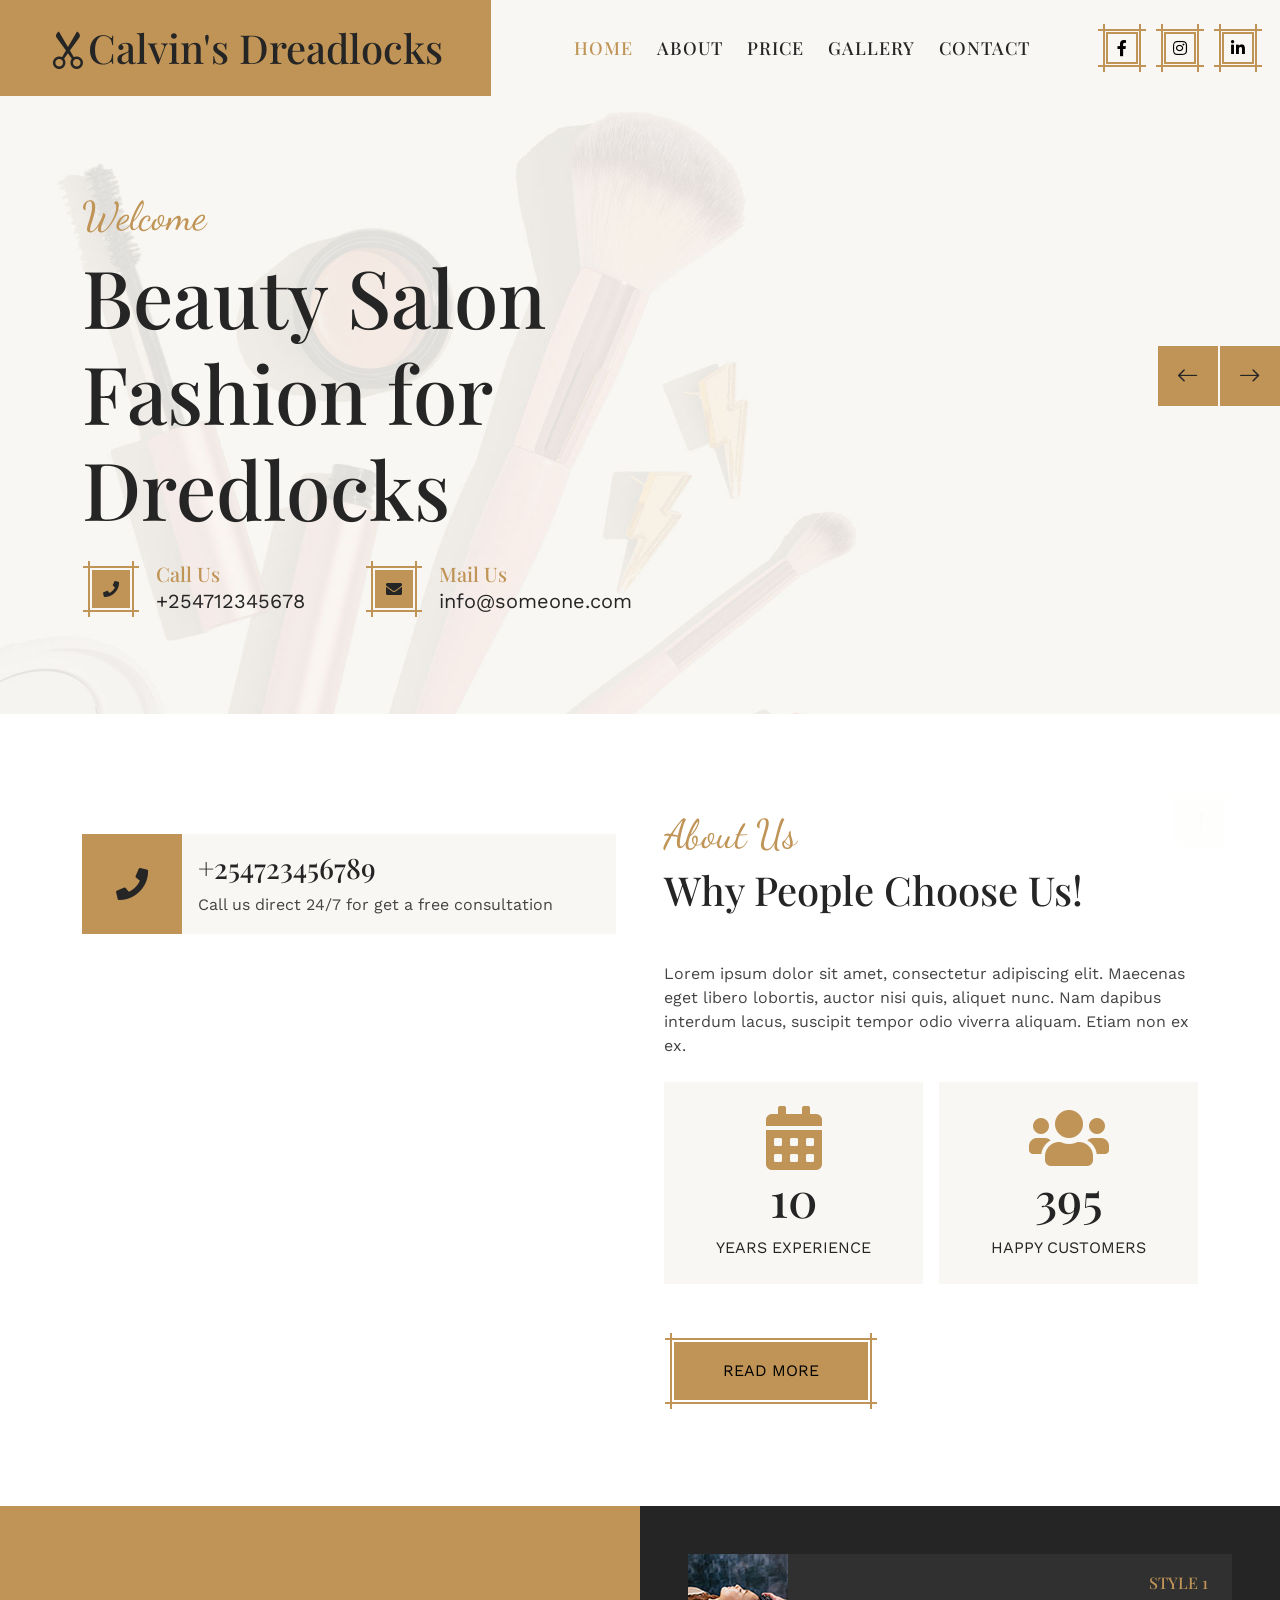
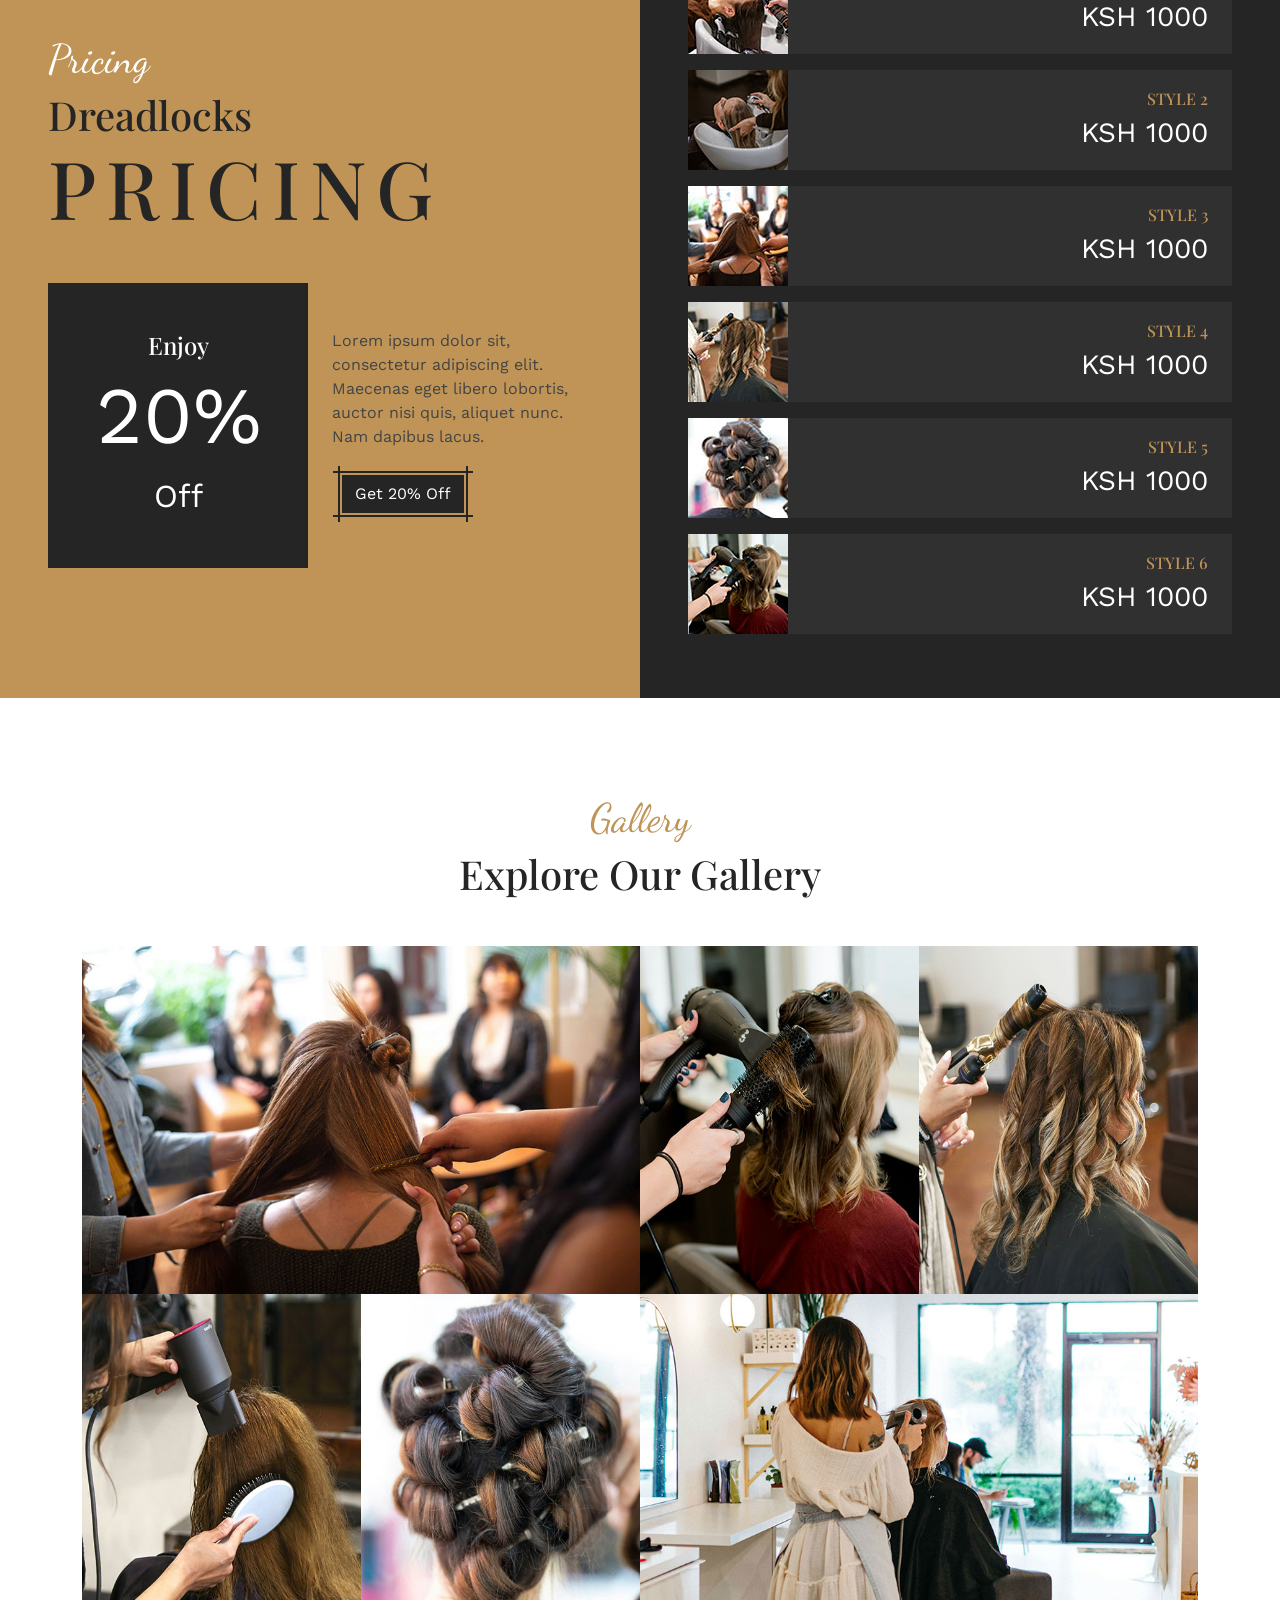
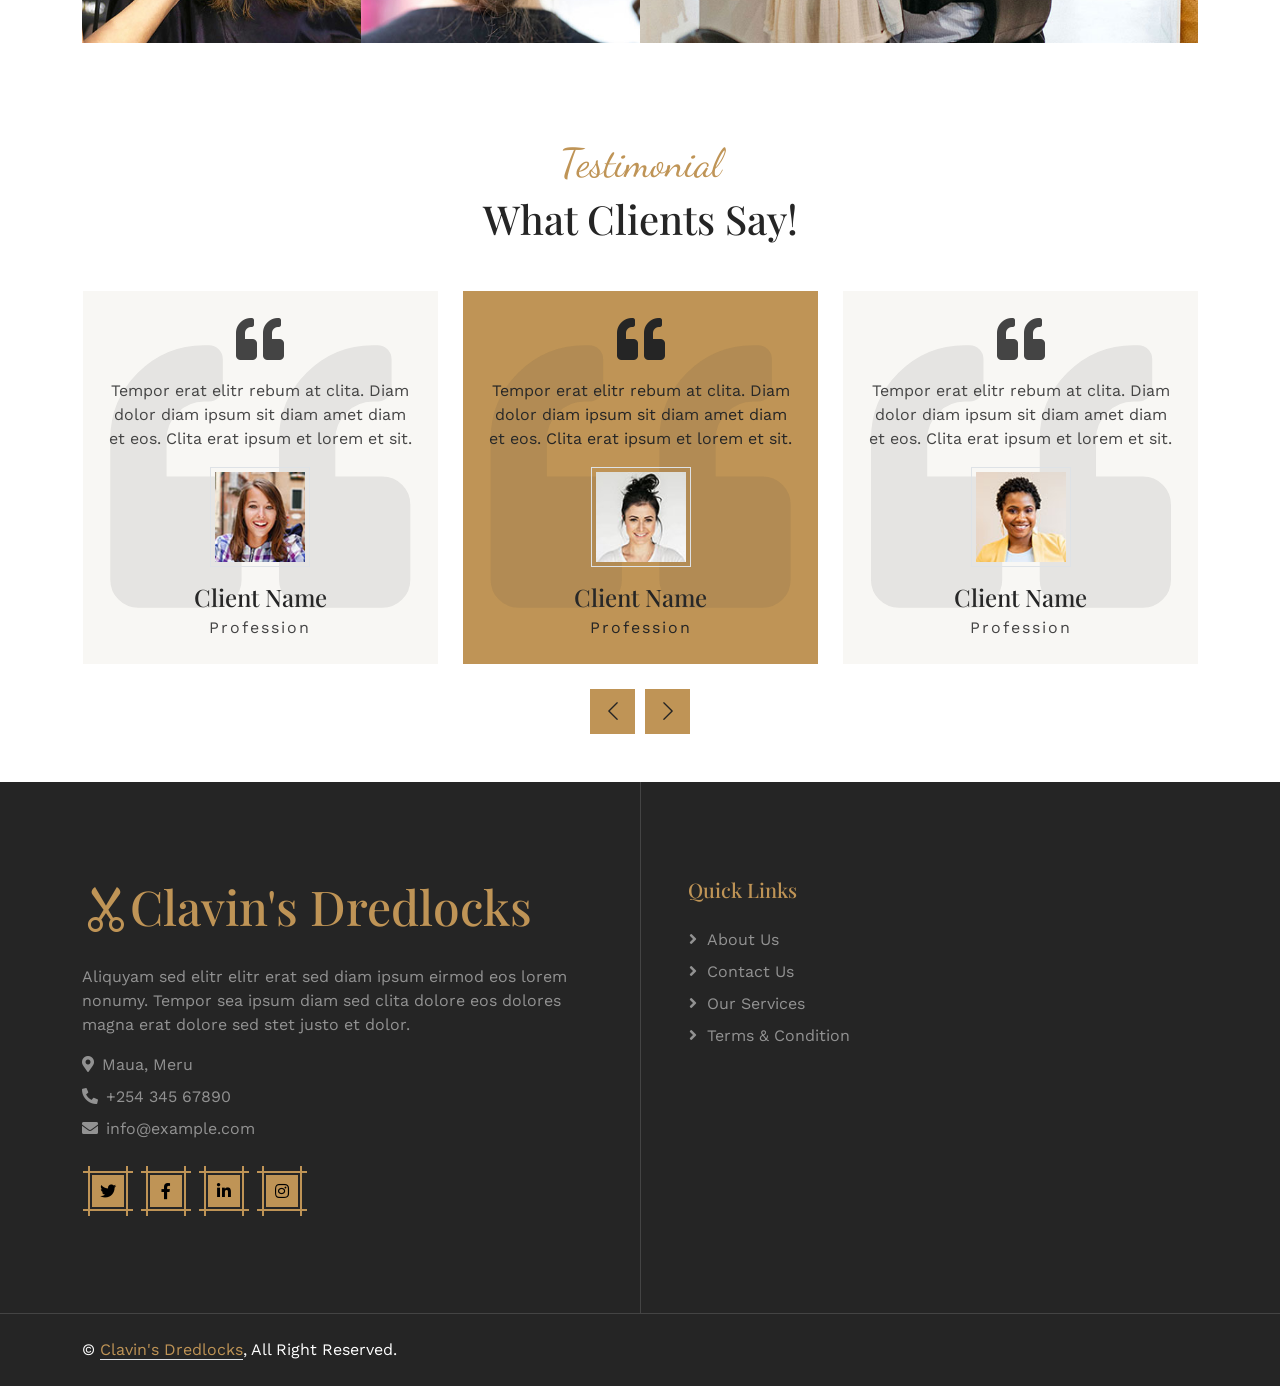
==== index.html @ 3b95a030 "Add files via upload" ====
<!DOCTYPE html>
<html lang="en">

<head>
    <meta charset="utf-8">
    <title>Salone - Beauty Salon Website Template</title>
    <meta content="width=device-width, initial-scale=1.0" name="viewport">
    <meta content="" name="keywords">
    <meta content="" name="description">

    <!-- Favicon -->
    <link href="img/favicon.ico" rel="icon">

    <!-- Google Web Fonts -->
    <link rel="preconnect" href="https://fonts.googleapis.com">
    <link rel="preconnect" href="https://fonts.gstatic.com" crossorigin>
    <link
        href="https://fonts.googleapis.com/css2?family=Dancing+Script&family=Playfair+Display:wght@500&family=Work+Sans&display=swap"
        rel="stylesheet">

    <!-- Icon Font Stylesheet -->
    <link href="https://cdnjs.cloudflare.com/ajax/libs/font-awesome/5.10.0/css/all.min.css" rel="stylesheet">
    <link href="https://cdn.jsdelivr.net/npm/bootstrap-icons@1.4.1/font/bootstrap-icons.css" rel="stylesheet">

    <!-- Libraries Stylesheet -->
    <link href="lib/animate/animate.min.css" rel="stylesheet">
    <link href="lib/lightbox/css/lightbox.min.css" rel="stylesheet">
    <link href="lib/owlcarousel/assets/owl.carousel.min.css" rel="stylesheet">

    <!-- Customized Bootstrap Stylesheet -->
    <link href="css/bootstrap.min.css" rel="stylesheet">

    <!-- Template Stylesheet -->
    <link href="css/style.css" rel="stylesheet">
</head>

<body>
    <!-- Spinner Start -->
    <div id="spinner"
        class="show bg-white position-fixed translate-middle w-100 vh-100 top-50 start-50 d-flex align-items-center justify-content-center">
        <div class="spinner-grow text-primary" style="width: 3rem; height: 3rem;" role="status">
            <span class="sr-only">Loading...</span>
        </div>
    </div>
    <!-- Spinner End -->


    <!-- Navbar Start -->
    <div class="container-fluid bg-light sticky-top p-0">
        <nav class="navbar navbar-expand-lg navbar-light p-0">
            <a href="index.html" class="navbar-brand bg-primary py-4 px-5 me-0">
                <h1 class="mb-0"><i class="bi bi-scissors"></i>Calvin's Dreadlocks</h1>
            </a>
            <button type="button" class="navbar-toggler me-4" data-bs-toggle="collapse"
                data-bs-target="#navbarCollapse">
                <span class="navbar-toggler-icon"></span>
            </button>
            <div class="collapse navbar-collapse p-3" id="navbarCollapse">
                <div class="navbar-nav mx-auto">
                    <a href="index.html" class="nav-item nav-link active">Home</a>
                    <a href="#about" class="nav-item nav-link">About</a>
                    
                    <a href="#price" class="nav-item nav-link">Price</a>
                    <a href="#gallery" class="nav-item nav-link">Gallery</a>
                    <a href="contact.html" class="nav-item nav-link">Contact</a>
                </div>
                <div class="d-flex">
                    <a class="btn btn-primary btn-sm-square me-3" href=""><i class="fab fa-facebook-f"></i></a>
                    <a class="btn btn-primary btn-sm-square me-3" href=""><i class="fab fa-instagram"></i></a>
                    <a class="btn btn-primary btn-sm-square" href=""><i class="fab fa-linkedin-in"></i></a>
                </div>
            </div>
        </nav>
    </div>
    <!-- Navbar End -->


    <!-- Hero Start -->
    <div class="container-fluid p-0 hero-header bg-light mb-5">
        <div class="container p-0">
            <div class="row g-0 align-items-center">
                <div class="col-lg-6 hero-header-text py-5">
                    <div class="py-5 px-3 ps-lg-0">
                        <h1 class="font-dancing-script text-primary animated slideInLeft">Welcome</h1>
                        <h1 class="display-1 mb-4 animated slideInLeft">Beauty Salon Fashion for Dredlocks</h1>
                        <div class="row g-4 animated slideInLeft">
                            <div class="col-md-6">
                                <div class="d-flex align-items-center">
                                    <div class="btn-square btn btn-primary flex-shrink-0">
                                        <i class="fa fa-phone text-dark"></i>
                                    </div>
                                    <div class="px-3">
                                        <h5 class="text-primary mb-0">Call Us</h5>
                                        <p class="fs-5 text-dark mb-0">+254712345678</p>
                                    </div>
                                </div>
                            </div>
                            <div class="col-md-6">
                                <div class="d-flex align-items-center">
                                    <div class="btn-square btn btn-primary flex-shrink-0">
                                        <i class="fa fa-envelope text-dark"></i>
                                    </div>
                                    <div class="px-3">
                                        <h5 class="text-primary mb-0">Mail Us</h5>
                                        <p class="fs-5 text-dark mb-0">info@someone.com</p>
                                    </div>
                                </div>
                            </div>
                        </div>
                    </div>
                </div>
                <div class="col-lg-6">
                    <div class="owl-carousel header-carousel animated fadeIn">
                        <img class="img-fluid" src="https://images.unsplash.com/photo-1735117535747-aec41bf7d0e4?w=600&auto=format&fit=crop&q=60&ixlib=rb-4.1.0&ixid=M3wxMjA3fDB8MHxzZWFyY2h8M3x8ZHJlYWRsb2Nrc3xlbnwwfDJ8MHx8fDA%3D" alt="">
                        <img class="img-fluid" src="https://images.unsplash.com/photo-1706480347136-ec79db9d6e93?w=600&auto=format&fit=crop&q=60&ixlib=rb-4.1.0&ixid=M3wxMjA3fDB8MHxzZWFyY2h8N3x8ZHJlYWRsb2Nrc3xlbnwwfDJ8MHx8fDA%3D" alt="">
                        <img class="img-fluid" src="https://media.gettyimages.com/id/156530720/photo/rastafarian.jpg?s=612x612&w=0&k=20&c=3Y6JE4aSthTU90_X3xQxcWfuoyrC7h9khKSQn1fpgcc=" alt="">
                    </div>
                </div>
            </div>
        </div>
    </div>
    <!-- Hero End -->


    <!-- About Start -->
    <div class="container-fluid py-5" id="about">
        <div class="container">
            <div class="row g-5">
                <div class="col-lg-6 wow fadeIn" data-wow-delay="0.2s">
                    <img class="img-fluid mb-3" src="https://media.istockphoto.com/id/2255053461/photo/barber-adjusting-dreadlocks-on-seated-man-wearing-black-cape.jpg?s=612x612&w=0&k=20&c=Sq7AFjGLjqEEadDWJRajSz8J_FQWRLXHwhFDR58D0R4=" alt="">
                    <div class="d-flex align-items-center bg-light">
                        <div class="btn-square flex-shrink-0 bg-primary" style="width: 100px; height: 100px;">
                            <i class="fa fa-phone fa-2x text-dark"></i>
                        </div>
                        <div class="px-3">
                            <h3>+254723456789</h3>
                            <span>Call us direct 24/7 for get a free consultation</span>
                        </div>
                    </div>
                </div>
                <div class="col-lg-6 wow fadeIn" data-wow-delay="0.5s">
                    <h1 class="font-dancing-script text-primary">About Us</h1>
                    <h1 class="mb-5">Why People Choose Us!</h1>
                    <p class="mb-4">Lorem ipsum dolor sit amet, consectetur adipiscing elit. Maecenas eget libero
                        lobortis, auctor nisi quis, aliquet nunc. Nam dapibus interdum lacus, suscipit tempor odio
                        viverra aliquam. Etiam non ex ex.</p>
                    <div class="row g-3 mb-5">
                        <div class="col-sm-6">
                            <div class="bg-light text-center p-4">
                                <i class="fas fa-calendar-alt fa-4x text-primary"></i>
                                <h1 class="display-5" data-toggle="counter-up">25</h1>
                                <p class="text-dark text-uppercase mb-0">Years experience</p>
                            </div>
                        </div>
                        <div class="col-sm-6">
                            <div class="bg-light text-center p-4">
                                <i class="fas fa-users fa-4x text-primary"></i>
                                <h1 class="display-5" data-toggle="counter-up">999</h1>
                                <p class="text-dark text-uppercase mb-0">Happy Customers</p>
                            </div>
                        </div>
                    </div>
                    <a class="btn btn-primary text-uppercase px-5 py-3" href="">Read More</a>
                </div>
            </div>
        </div>
    </div>
    <!-- About End -->
    <!-- Pricing Start -->
    <div class="container-fluid price px-0 py-5" id="price">
        <div class="row g-0">
            <div class="col-md-6">
                <div class="d-flex align-items-center h-100 bg-primary p-5">
                    <div class="wow fadeIn" data-wow-delay="0.3s">
                        <h1 class="font-dancing-script text-white">Pricing</h1>
                        <h1 class="mb-0">Dreadlocks</h1>
                        <h1 class="display-1 text-uppercase mb-5" style="letter-spacing: 10px;">Pricing</h1>
                        <div class="row g-4 align-items-center">
                            <div class="col-lg-6">
                                <div class="text-center bg-dark p-5">
                                    <h4 class="text-white">Enjoy</h4>
                                    <h1 class="display-1 font-work-sans text-white">20%</h1>
                                    <p class="fs-2 text-white mb-0">Off</p>
                                </div>
                            </div>
                            <div class="col-lg-6">
                                <p>Lorem ipsum dolor sit, consectetur adipiscing elit. Maecenas eget libero lobortis,
                                    auctor nisi quis, aliquet nunc. Nam dapibus lacus.</p>
                                <a class="btn btn-dark" href="">Get 20% Off</a>
                            </div>
                        </div>
                    </div>
                </div>
            </div>
            <div class="col-md-6">
                <div class="h-100 bg-dark p-5">
                    <div class="price-item mb-3 wow fadeIn" data-wow-delay="0.1s">
                        <img class="img-fluid flex-shrink-0" src="img/price-1.jpg" alt="">
                        <div class="text-end px-4">
                            <h6 class="text-uppercase text-primary">Style 1</h6>
                            <h3 class="text-white font-work-sans mb-0">KSH 1000</h3>
                        </div>
                    </div>
                    <div class="price-item mb-3 wow fadeIn" data-wow-delay="0.2s">
                        <img class="img-fluid flex-shrink-0" src="img/price-2.jpg" alt="">
                        <div class="text-end px-4">
                            <h6 class="text-uppercase text-primary">Style 2</h6>
                            <h3 class="text-white font-work-sans mb-0">KSH 1000</h3>
                        </div>
                    </div>
                    <div class="price-item mb-3 wow fadeIn" data-wow-delay="0.3s">
                        <img class="img-fluid flex-shrink-0" src="img/price-3.jpg" alt="">
                        <div class="text-end px-4">
                            <h6 class="text-uppercase text-primary">Style 3</h6>
                            <h3 class="text-white font-work-sans mb-0">KSH 1000</h3>
                        </div>
                    </div>
                    <div class="price-item mb-3 wow fadeIn" data-wow-delay="0.4s">
                        <img class="img-fluid flex-shrink-0" src="img/price-4.jpg" alt="">
                        <div class="text-end px-4">
                            <h6 class="text-uppercase text-primary">Style 4</h6>
                            <h3 class="text-white font-work-sans mb-0">KSH 1000</h3>
                        </div>
                    </div>
                    <div class="price-item mb-3 wow fadeIn" data-wow-delay="0.5s">
                        <img class="img-fluid flex-shrink-0" src="img/price-5.jpg" alt="">
                        <div class="text-end px-4">
                            <h6 class="text-uppercase text-primary">Style 5</h6>
                            <h3 class="text-white font-work-sans mb-0">KSH 1000</h3>
                        </div>
                    </div>
                    <div class="price-item mb-3 wow fadeIn" data-wow-delay="0.6s">
                        <img class="img-fluid flex-shrink-0" src="img/price-6.jpg" alt="">
                        <div class="text-end px-4">
                            <h6 class="text-uppercase text-primary">Style 6</h6>
                            <h3 class="text-white font-work-sans mb-0">KSH 1000</h3>
                        </div>
                    </div>
                </div>
            </div>
        </div>
    </div>
    <!-- Pricing End -->


    <!-- Gallery Start -->
    <div class="container-fluid gallery py-5" id="gallery">
        <div class="container">
            <div class="text-center wow fadeIn" data-wow-delay="0.2s">
                <h1 class="font-dancing-script text-primary">Gallery</h1>
                <h1 class="mb-5">Explore Our Gallery</h1>
            </div>
            <div class="row g-0">
                <div class="col-md-6 wow fadeIn" data-wow-delay="0.2s">
                    <div class="gallery-item h-100">
                        <img src="img/gallery-1.jpg" class="img-fluid w-100 h-100" alt="">
                        <div class="gallery-icon">
                            <a href="img/gallery-1.jpg" class="btn btn-primary btn-lg-square"
                                data-lightbox="Gallery-1"><i class="fa fa-eye"></i></a>
                        </div>
                    </div>
                </div>
                <div class="col-md-3 wow fadeIn" data-wow-delay="0.4s">
                    <div class="gallery-item h-100">
                        <img src="img/gallery-2.jpg" class="img-fluid w-100 h-100" alt="">
                        <div class="gallery-icon">
                            <a href="img/gallery-2.jpg" class="btn btn-primary btn-lg-square"
                                data-lightbox="Gallery-2"><i class="fa fa-eye"></i></a>
                        </div>
                    </div>
                </div>
                <div class="col-md-3 wow fadeIn" data-wow-delay="0.6s">
                    <div class="gallery-item h-100">
                        <img src="img/gallery-3.jpg" class="img-fluid w-100 h-100" alt="">
                        <div class="gallery-icon">
                            <a href="img/gallery-3.jpg" class="btn btn-primary btn-lg-square"
                                data-lightbox="Gallery-3"><i class="fa fa-eye"></i></a>
                        </div>
                    </div>
                </div>
                <div class="col-md-3 wow fadeIn" data-wow-delay="0.2s">
                    <div class="gallery-item h-100">
                        <img src="img/gallery-4.jpg" class="img-fluid w-100 h-100" alt="">
                        <div class="gallery-icon">
                            <a href="img/gallery-4.jpg" class="btn btn-primary btn-lg-square"
                                data-lightbox="Gallery-4"><i class="fa fa-eye"></i></a>
                        </div>
                    </div>
                </div>
                <div class="col-md-3 wow fadeIn" data-wow-delay="0.4s">
                    <div class="gallery-item h-100">
                        <img src="img/gallery-5.jpg" class="img-fluid w-100 h-100" alt="">
                        <div class="gallery-icon">
                            <a href="img/gallery-5.jpg" class="btn btn-primary btn-lg-square"
                                data-lightbox="Gallery-5"><i class="fa fa-eye"></i></a>
                        </div>
                    </div>
                </div>
                <div class="col-md-6 wow fadeIn" data-wow-delay="0.6s">
                    <div class="gallery-item h-100">
                        <img src="img/gallery-6.jpg" class="img-fluid w-100 h-100" alt="">
                        <div class="gallery-icon">
                            <a href="img/gallery-6.jpg" class="btn btn-primary btn-lg-square"
                                data-lightbox="Gallery-6"><i class="fa fa-eye"></i></a>
                        </div>
                    </div>
                </div>
            </div>
        </div>
    </div>
    <!-- Gallery End -->


    


    <!-- Testimonial Start -->
    <div class="container-fluid py-5">
        <div class="container">
            <div class="text-center wow fadeIn" data-wow-delay="0.2s">
                <h1 class="font-dancing-script text-primary">Testimonial</h1>
                <h1 class="mb-5">What Clients Say!</h1>
            </div>
            <div class="owl-carousel testimonial-carousel wow fadeIn" data-wow-delay="0.3s">
                <div class="text-center bg-light p-4">
                    <i class="fa fa-quote-left fa-3x mb-3"></i>
                    <p>Tempor erat elitr rebum at clita. Diam dolor diam ipsum sit diam amet diam et eos. Clita erat
                        ipsum et lorem et sit.</p>
                    <img class="img-fluid mx-auto border p-1 mb-3" src="img/testimonial-1.jpg" alt="">
                    <h4 class="mb-1">Client Name</h4>
                    <span>Profession</span>
                </div>
                <div class="text-center bg-light p-4">
                    <i class="fa fa-quote-left fa-3x mb-3"></i>
                    <p>Tempor erat elitr rebum at clita. Diam dolor diam ipsum sit diam amet diam et eos. Clita erat
                        ipsum et lorem et sit.</p>
                    <img class="img-fluid mx-auto border p-1 mb-3" src="img/testimonial-2.jpg" alt="">
                    <h4 class="mb-1">Client Name</h4>
                    <span>Profession</span>
                </div>
                <div class="text-center bg-light p-4">
                    <i class="fa fa-quote-left fa-3x mb-3"></i>
                    <p>Tempor erat elitr rebum at clita. Diam dolor diam ipsum sit diam amet diam et eos. Clita erat
                        ipsum et lorem et sit.</p>
                    <img class="img-fluid mx-auto border p-1 mb-3" src="img/testimonial-3.jpg" alt="">
                    <h4 class="mb-1">Client Name</h4>
                    <span>Profession</span>
                </div>
                <div class="text-center bg-light p-4">
                    <i class="fa fa-quote-left fa-3x mb-3"></i>
                    <p>Tempor erat elitr rebum at clita. Diam dolor diam ipsum sit diam amet diam et eos. Clita erat
                        ipsum et lorem et sit.</p>
                    <img class="img-fluid mx-auto border p-1 mb-3" src="img/testimonial-4.jpg" alt="">
                    <h4 class="mb-1">Client Name</h4>
                    <span>Profession</span>
                </div>
            </div>
        </div>
    </div>
    <!-- Testimonial End -->


    


    <!-- Footer Start -->
    <div class="container-fluid footer position-relative bg-dark text-white-50 py-5 wow fadeIn" data-wow-delay="0.2s">
        <div class="container py-5">
            <div class="row g-5">
                <div class="col-lg-6 pe-lg-5">
                    <a href="index.html" class="navbar-brand">
                        <h1 class="display-5 text-primary mb-0"><i class="bi bi-scissors"></i>Clavin's Dredlocks</h1>
                    </a>
                    <p>Aliquyam sed elitr elitr erat sed diam ipsum eirmod eos lorem nonumy. Tempor sea ipsum diam sed
                        clita dolore eos dolores magna erat dolore sed stet justo et dolor.</p>
                    <p class="mb-2"><i class="fa fa-map-marker-alt me-2"></i>Maua, Meru</p>
                    <p class="mb-2"><i class="fa fa-phone-alt me-2"></i>+254 345 67890</p>
                    <p><i class="fa fa-envelope me-2"></i>info@example.com</p>
                    <div class="d-flex justify-content-start mt-4">
                        <a class="btn btn-sm-square btn-primary me-3" href="#"><i class="fab fa-twitter"></i></a>
                        <a class="btn btn-sm-square btn-primary me-3" href="#"><i class="fab fa-facebook-f"></i></a>
                        <a class="btn btn-sm-square btn-primary me-3" href="#"><i class="fab fa-linkedin-in"></i></a>
                        <a class="btn btn-sm-square btn-primary me-3" href="#"><i class="fab fa-instagram"></i></a>
                    </div>
                </div>
                <div class="col-lg-6 ps-lg-5">
                    <div class="row g-4">
                        <div class="col-sm-6">
                            <h5 class="text-primary mb-4">Quick Links</h5>
                            <a class="btn btn-link" href="">About Us</a>
                            <a class="btn btn-link" href="">Contact Us</a>
                            <a class="btn btn-link" href="">Our Services</a>
                            <a class="btn btn-link" href="">Terms & Condition</a>
                        </div>
                        
                    </div>
                </div>
            </div>
        </div>
    </div>
    <!-- Footer End -->


    <!-- Copyright Start -->
    <div class="container-fluid bg-dark text-white border-top border-secondary py-4 wow fadeIn" data-wow-delay="0.1s">
        <div class="container">
            <div class="row">
                <div class="col-md-6 text-center text-md-start mb-3 mb-md-0">
                    &copy; <a class="border-bottom" href="#">Clavin's Dredlocks</a>, All Right Reserved.
                </div>
                <!-- <div class="col-md-6 text-center text-md-end"> -->
                    <!--/*** This template is free as long as you keep the below author’s credit link/attribution link/backlink. ***/-->
                    <!--/*** If you'd like to use the template without the below author’s credit link/attribution link/backlink, ***/-->
                    <!--/*** you can purchase the Credit Removal License from "https://htmlcodex.com/credit-removal". ***/-->
                    <!-- Designed By <a class="border-bottom" href="https://htmlcodex.com">HTML Codex</a>. -->
                    <!-- Distributed By <a class="border-bottom" href="https://themewagon.com">ThemeWagon</a> -->
                <!-- </div> -->
            </div>
        </div>
    </div>
    <!-- Copyright End -->


    <!-- Back to Top -->
    <a href="#" class="btn btn-lg btn-primary btn-lg-square back-to-top"><i class="bi bi-arrow-up"></i></a>


    <!-- JavaScript Libraries -->
    <script src="https://ajax.googleapis.com/ajax/libs/jquery/3.6.1/jquery.min.js"></script>
    <script src="https://cdn.jsdelivr.net/npm/bootstrap@5.0.0/dist/js/bootstrap.bundle.min.js"></script>
    <script src="lib/wow/wow.min.js"></script>
    <script src="lib/easing/easing.min.js"></script>
    <script src="lib/waypoints/waypoints.min.js"></script>
    <script src="lib/counterup/counterup.min.js"></script>
    <script src="lib/lightbox/js/lightbox.min.js"></script>
    <script src="lib/owlcarousel/owl.carousel.min.js"></script>

    <!-- Template Javascript -->
    <script src="js/main.js"></script>
</body>

</html>
---- css/style.css ----
/********** Template CSS **********/

/*** Spinner ***/
#spinner {
    opacity: 0;
    visibility: hidden;
    transition: opacity .5s ease-out, visibility 0s linear .5s;
    z-index: 99999;
}

#spinner.show {
    transition: opacity .5s ease-out, visibility 0s linear 0s;
    visibility: visible;
    opacity: 1;
}

.back-to-top {
    position: fixed !important;
    display: none;
    right: 45px;
    bottom: 45px;
    z-index: 99;
}

/*** Fonts ***/
.font-work-sans {
  font-family: "Work Sans", sans-serif;
  font-optical-sizing: auto;
  font-weight: 400;
  font-style: normal;
}

.font-playfair-display {
  font-family: "Playfair Display", serif;
  font-optical-sizing: auto;
  font-weight: 400;
  font-style: normal;
}

.font-dancing-script {
    font-family: "Dancing Script", cursive;
    font-optical-sizing: auto;
    font-weight: 400;
    font-style: normal;
}


/*** Button ***/
.btn {
    position: relative;
    transition: .5s;
}

.btn-square {
    width: 38px;
    height: 38px;
}

.btn-sm-square {
    width: 32px;
    height: 32px;
}

.btn-lg-square {
    width: 48px;
    height: 48px;
}

.btn-square,
.btn-sm-square,
.btn-lg-square {
    padding: 0;
    display: flex;
    align-items: center;
    justify-content: center;
    font-weight: normal;
}

.btn-dark,
.btn-primary {
    margin: 10px;
}

.btn-primary::before,
.btn-primary::after {
    position: absolute;
    content: "";
    width: calc(100% + 10px);
    height: calc(100% + 10px);
    top: -5px;
    left: -5px;
}

.btn-primary::before {
    top: -10px;
    height: calc(100% + 20px);
    border-left: 2px solid var(--bs-primary);
    border-right: 2px solid var(--bs-primary);
}

.btn-primary::after {
    left: -10px;
    width: calc(100% + 20px);
    border-top: 2px solid var(--bs-primary);
    border-bottom: 2px solid var(--bs-primary);
}

.btn-dark::before,
.btn-dark::after {
    position: absolute;
    content: "";
    width: calc(100% + 10px);
    height: calc(100% + 10px);
    top: -5px;
    left: -5px;
}

.btn-dark::before {
    top: -10px;
    height: calc(100% + 20px);
    border-left: 2px solid var(--bs-dark);
    border-right: 2px solid var(--bs-dark);
}

.btn-dark::after {
    left: -10px;
    width: calc(100% + 20px);
    border-top: 2px solid var(--bs-dark);
    border-bottom: 2px solid var(--bs-dark);
}


/*** Navbar ***/
.sticky-top {
    top: -150px;
    transition: .5s;
}

.navbar .navbar-nav .nav-link {
    margin: 0 12px;
    padding: 0;
    outline: none;
    font-family: "Playfair Display", serif;
    font-size: 18px;
    font-weight: 500;
    text-transform: uppercase;
    letter-spacing: 1px;
    color: var(--bs-dark);
}

.navbar .navbar-nav .nav-link:hover,
.navbar .navbar-nav .nav-link.active {
    color: var(--bs-primary)
}

.navbar .dropdown-toggle::after {
    border: none;
    content: "\f107";
    font-family: "Font Awesome 5 Free";
    font-weight: 900;
    vertical-align: middle;
    margin-left: 8px;
}

.navbar .dropdown-menu .dropdown-item:hover,
.navbar .dropdown-menu .dropdown-item.active {
    color: var(--bs-white);
    background: var(--bs-primary);
}

@media (max-width: 991.98px) {
    .navbar .navbar-nav .nav-link  {
        margin-left: 0;
        padding: 10px 0;
    }
}

@media (min-width: 992px) {
    .navbar .nav-item .dropdown-menu {
        display: block;
        border: none;
        margin-top: 0;
        top: 150%;
        opacity: 0;
        visibility: hidden;
        transition: .5s;
    }

    .navbar .nav-item:hover .dropdown-menu {
        top: 100%;
        visibility: visible;
        transition: .5s;
        opacity: 1;
    }
}

.navbar .btn-primary {
    border-width: 2px;
    background: var(--bs-light);
}

.navbar .btn-primary:hover {
    background: var(--bs-primary);
}


/*** Hero Header ***/
.hero-header {
    background: url(../img/hero-bg.jpg) top left no-repeat;
    background-size: cover;
}

@media (min-width: 992px) {
    .hero-header .container {
        max-width: 100% !important;
    }

    .hero-header .hero-header-text  {
        padding-left: calc(((100% - 960px) / 2) + .75rem);
    }
}

@media (min-width: 1200px) {
    .hero-header .hero-header-text  {
        padding-left: calc(((100% - 1140px) / 2) + .75rem);
    }
}

@media (min-width: 1400px) {
    .hero-header .hero-header-text  {
        padding-left: calc(((100% - 1320px) / 2) + .75rem);
    }
}

.header-carousel .owl-nav {
    position: absolute;
    right: 0;
    bottom: 0;
    text-align: center;
    display: flex;
    justify-content: center;
}

.header-carousel .owl-nav .owl-prev,
.header-carousel .owl-nav .owl-next{
    position: relative;
    margin-left: 2px;
    width: 60px;
    height: 60px;
    display: flex;
    align-items: center;
    justify-content: center;
    color: var(--bs-dark);
    background: var(--bs-primary);
    font-size: 22px;
    transition: .5s;
}

.header-carousel .owl-nav .owl-prev:hover,
.header-carousel .owl-nav .owl-next:hover {
    color: var(--bs-white);
}

.page-header {
    background: url(../img/page-header.jpg) center center no-repeat;
    background-size: contain;
}


/*** Service ***/
@media (max-width: 768px) {
    .service .service-item {
        border: none !important;
        box-shadow: 0 0 45px rgba(0, 0, 0, .05);
    }
}

@media (min-width: 992px) {
    .service .service-item.border-lg-end {
        border-right: 1px solid #dee2e6;
    }

    .service .service-item.border-lg-end-0 {
        border-right: none !important;
    }

    .service .service-item.border-lg-bottom-0 {
        border-bottom: none !important;
    }
}

.service .service-item .btn-primary {
    border-width: 2px;
    background: var(--bs-white);
}

.service .service-item .btn-primary:hover {
    background: var(--bs-primary);
}

.service .service-item img {
    width: 70px;
    margin-bottom: 20px;
}


/*** Pricing ***/
.price .price-item {
    display: flex;
    align-items: center;
    justify-content: space-between;
    background: rgba(255, 255, 255, .05);
}


/*** Blog ***/
.blog .btn-dark {
    border-width: 2px;
    background: var(--bs-primary);
    color: var(--bs-dark);
}

.blog .btn-dark:hover {
    background: var(--bs-dark);
    color: var(--bs-white);
}


/*** Gallery ***/
.gallery .gallery-item {
    position: relative;
    overflow: hidden;
}

.gallery .gallery-item img {
    transition: .5s;
}

.gallery .gallery-item:hover img {
    transform: scale(1.2);
}

.gallery .gallery-icon {
    position: absolute;
    display: flex;
    align-items: center;
    justify-content: center;
    width: 0;
    height: 0;
    top: 50%;
    left: 50%;
    transform: translate(-50%, -50%);
    background: rgba(0, 0, 0, .7);
    transition: .5s;
    z-index: 1;
}

.gallery .gallery-item:hover .gallery-icon {
    width: 100%;
    height: 100%;
}

.gallery .gallery-icon .btn {
    opacity: 0;
    transition: .5s;
}

.gallery .gallery-item:hover .gallery-icon .btn {
    opacity: 1;
    transition-delay: .5s;
}


/*** Team ***/
.team {
    position: relative;
}

.team::before {
    position: absolute;
    content: "";
    width: 200%;
    height: 200px;
    top: 50%;
    left: -50%;
    transform: translateY(-50%);
    margin-top: 1rem;
    background: var(--bs-primary);
}

.team-item img {
    transition: .5s;
}
  
.team-item:hover img {
    transform: scale(1.2);
}
  
.team-overlay {
    position: absolute;
    padding: 30px;
    right: 30px;
    bottom: 30px;
    left: 30px;
    text-align: center;
    background: rgba(255, 255, 255, .5);
    transition: .5s;
    z-index: 1;
}

.team-item:hover .team-overlay {
    background: rgba(255, 255, 255, .9);
}

.team-overlay p {
    letter-spacing: 1px;
}

.team-overlay .btn-dark {
    border-width: 2px;
    color: var(--bs-dark);
    background: transparent;
}

.team-overlay .btn-dark:hover {
    color: var(--bs-white);
    background: var(--bs-dark);
}


/*** Testimonial ***/
.testimonial-carousel .owl-item {
    position: relative;
}

.testimonial-carousel .owl-item::before {
    position: absolute;
    content: "\f10d";
    font-family: "Font Awesome 5 Free";
    font-weight: 900;
    font-size: 300px;
    top: 50%;
    left: 50%;
    transform: translate(-50%, -50%);
    opacity: .1;
}

.testimonial-carousel .owl-item img {
    position: relative;
    width: 100px;
    height: 100px;
    z-index: 1;
}

.testimonial-carousel .owl-item,
.testimonial-carousel .owl-item * {
    transition: .5s;
}

.testimonial-carousel .owl-item span {
    letter-spacing: 2px;
}

.testimonial-carousel .owl-item.center .bg-light {
    background: var(--bs-primary) !important;
}

.testimonial-carousel .owl-item.center .bg-light * {
    color: var(--bs-dark) !important;
}

.testimonial-carousel .owl-nav {
    margin-top: 25px;
    display: flex;
    justify-content: center;
}

.testimonial-carousel .owl-nav .owl-prev,
.testimonial-carousel .owl-nav .owl-next {
    margin: 0 5px;
    width: 45px;
    height: 45px;
    display: flex;
    align-items: center;
    justify-content: center;
    font-size: 22px;
    color: var(--bs-dark);
    background: var(--bs-primary);
    transition: .5s;
}

.testimonial-carousel .owl-nav .owl-prev:hover,
.testimonial-carousel .owl-nav .owl-next:hover {
    color: var(--bs-white);
    background: var(--bs-dark);
}


/*** Footer ***/
@media (min-width: 992px) {
    .footer::after {
        position: absolute;
        content: "";
        width: 1px;
        height: 100%;
        top: 0;
        left: 50%;
        background: var(--bs-secondary);
    }
}

.footer .btn.btn-link {
    display: block;
    margin-bottom: 5px;
    padding: 0;
    text-align: left;
    color: rgba(255, 255, 255, .5);
    font-weight: normal;
    text-transform: capitalize;
    transition: .3s;
}

.footer .btn.btn-link:hover {
    color: var(--bs-primary);
    letter-spacing: 1px;
    box-shadow: none;
}

.footer .btn.btn-link::before {
    position: relative;
    content: "\f105";
    font-family: "Font Awesome 5 Free";
    font-weight: 900;
    color: rgba(255, 255, 255, .5);
    margin-right: 10px;
}
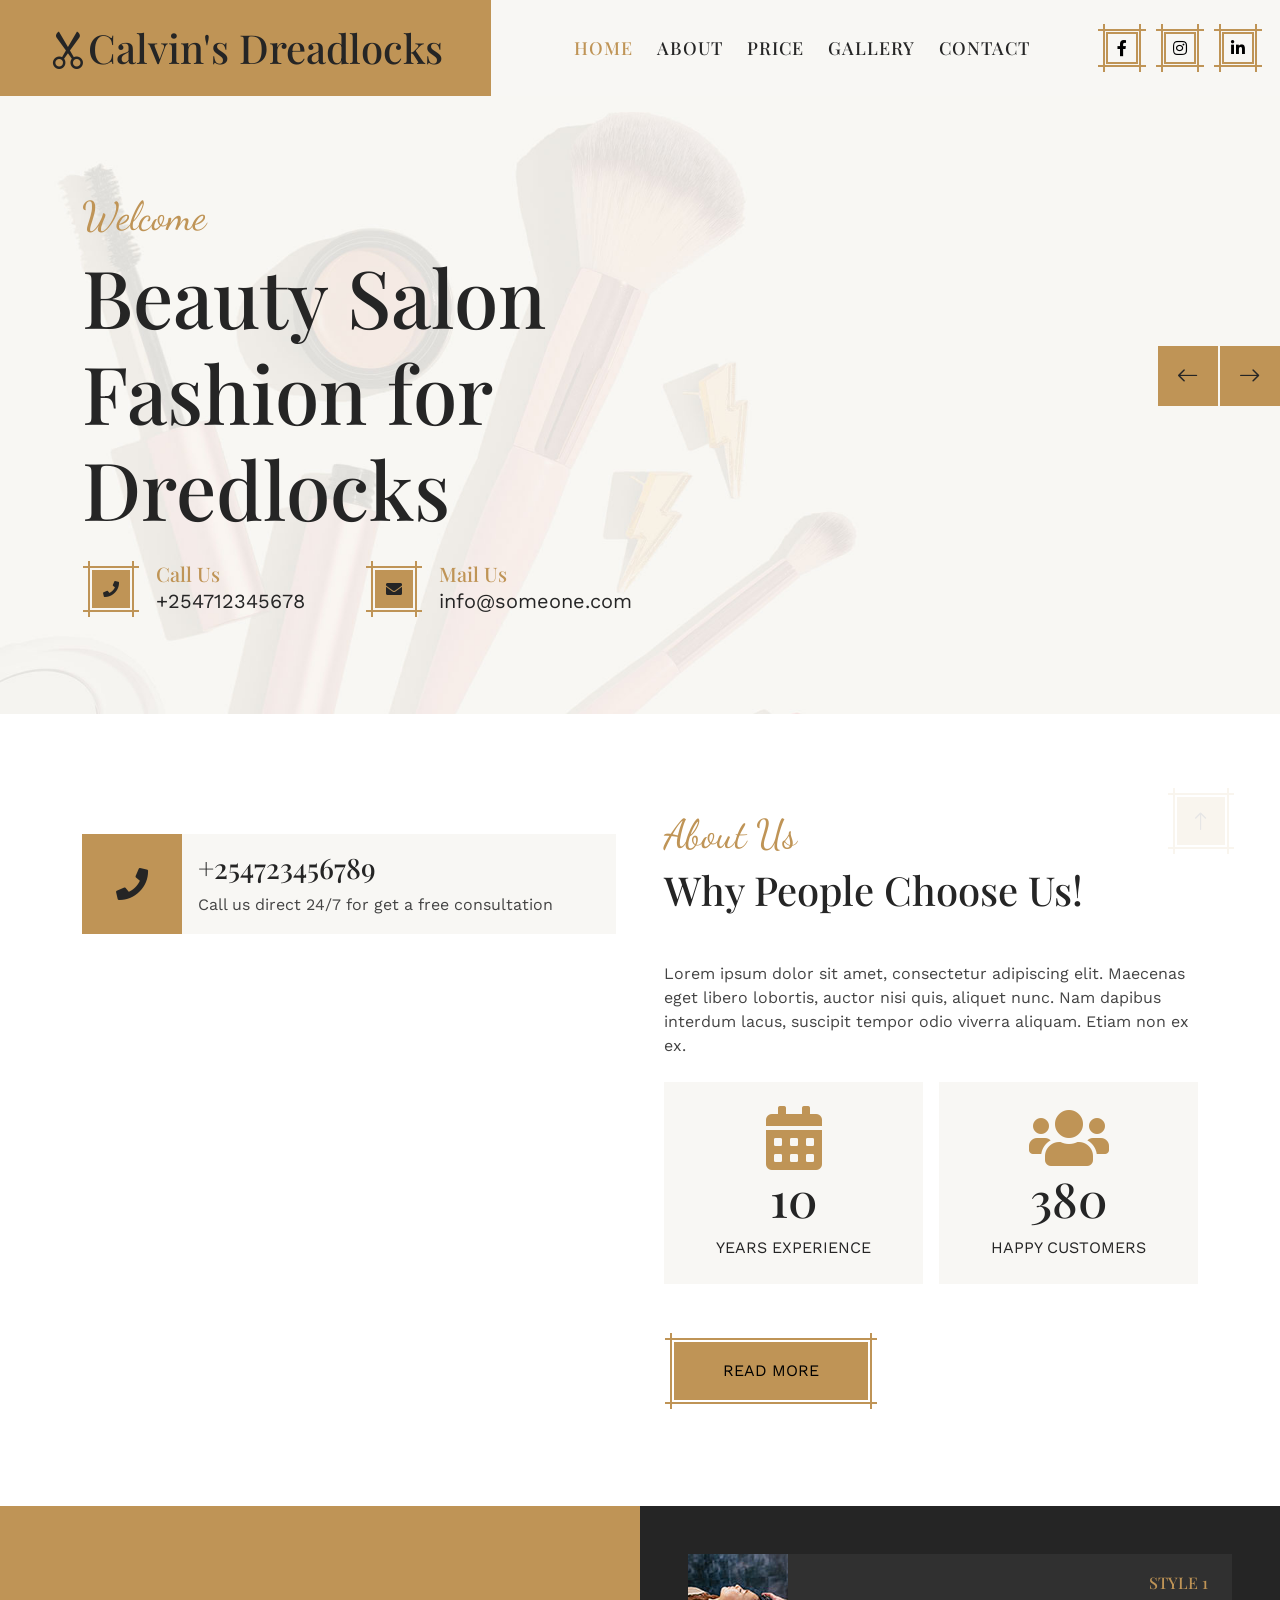
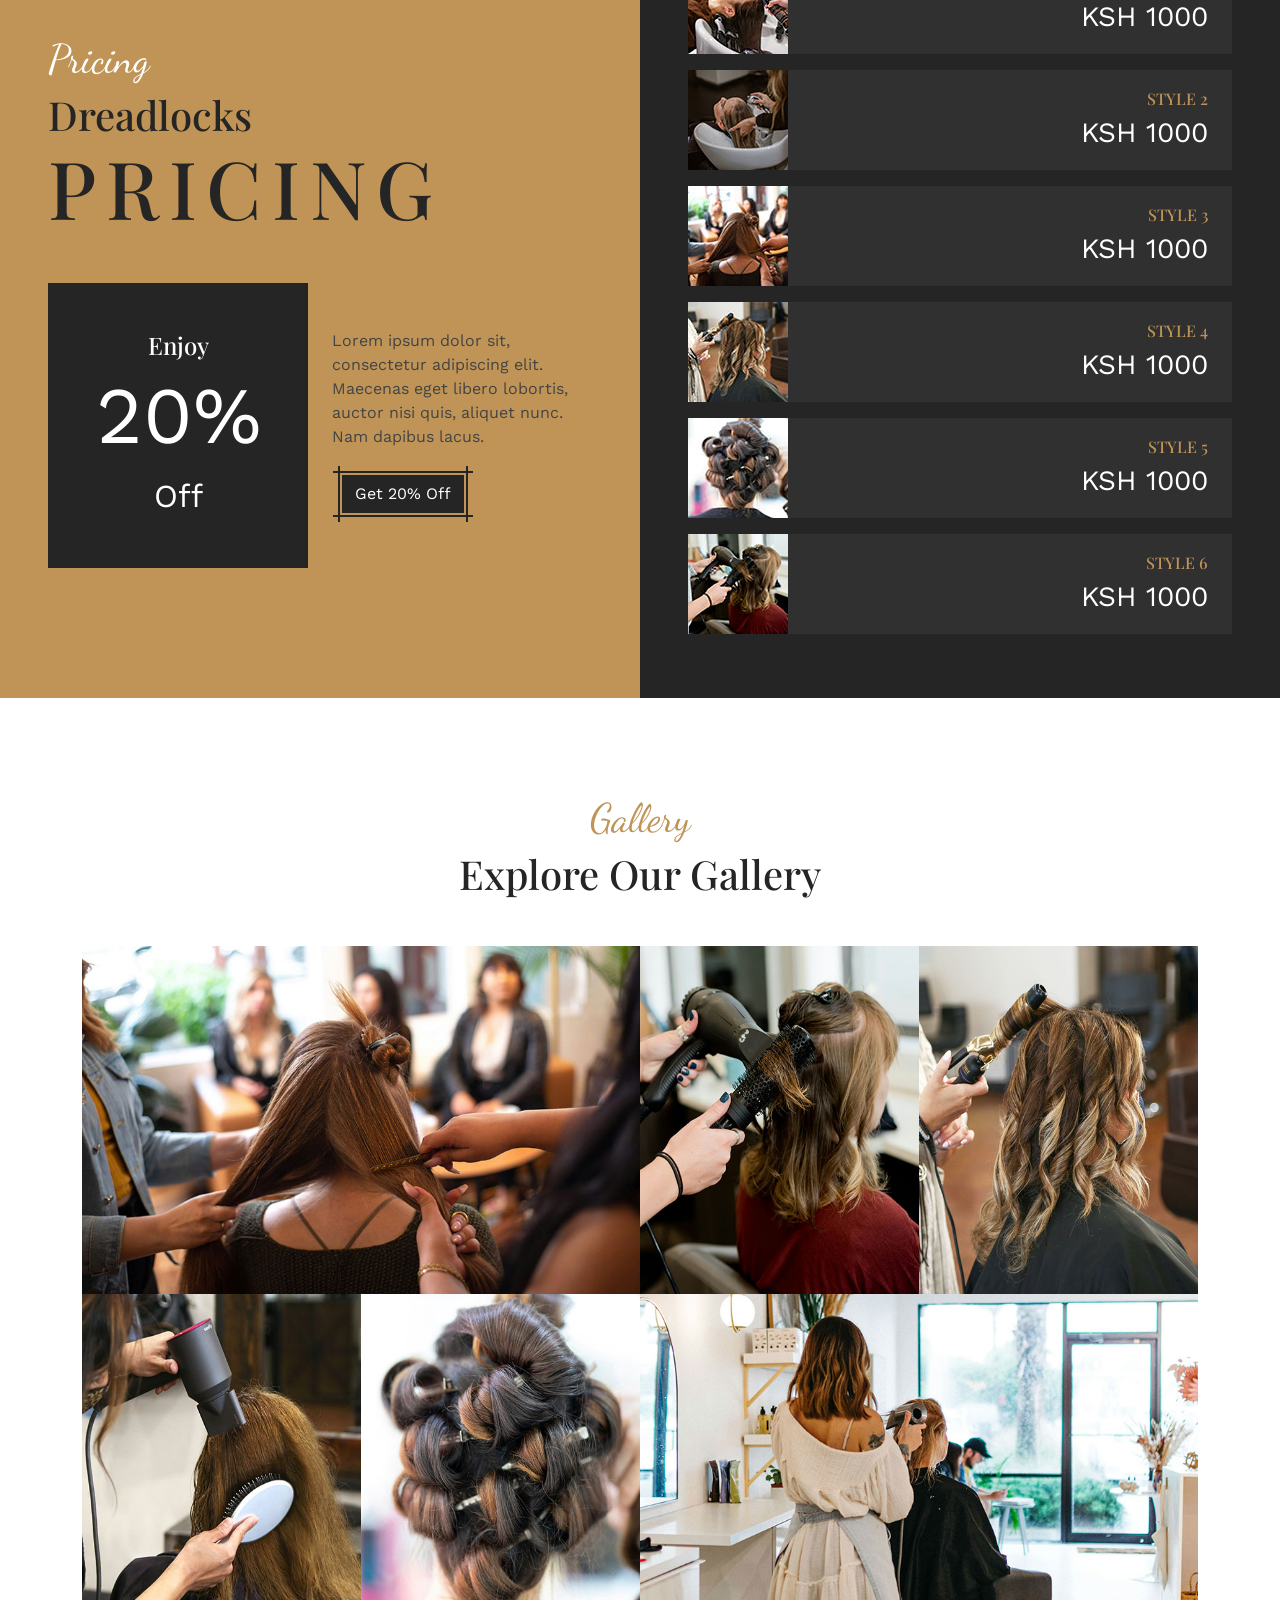
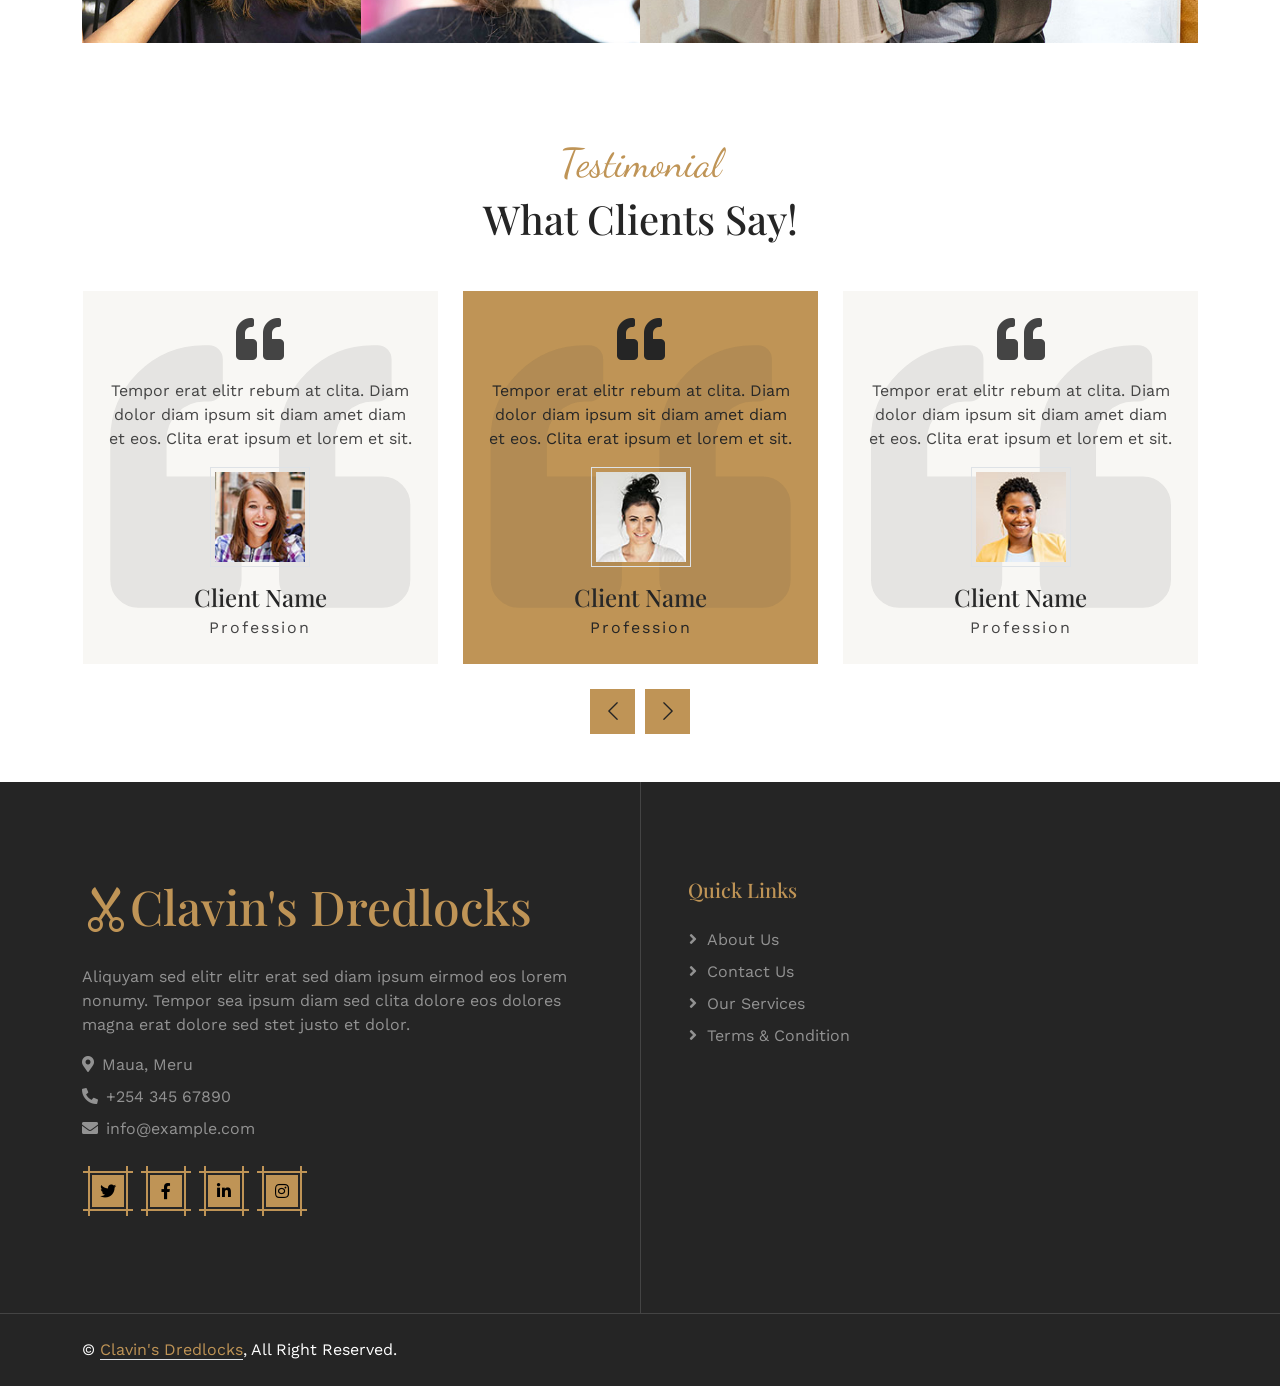
==== commit cbe0e43b: "Update title from 'Salone' to 'Calvin's Dreadlocks'" ====
--- a/index.html
+++ b/index.html
@@ -3,7 +3,7 @@
 
 <head>
     <meta charset="utf-8">
-    <title>Salone - Beauty Salon Website Template</title>
+    <title>Calvin's Dreadlocks</title>
     <meta content="width=device-width, initial-scale=1.0" name="viewport">
     <meta content="" name="keywords">
     <meta content="" name="description">
@@ -439,4 +439,4 @@
     <script src="js/main.js"></script>
 </body>
 
-</html>+</html>
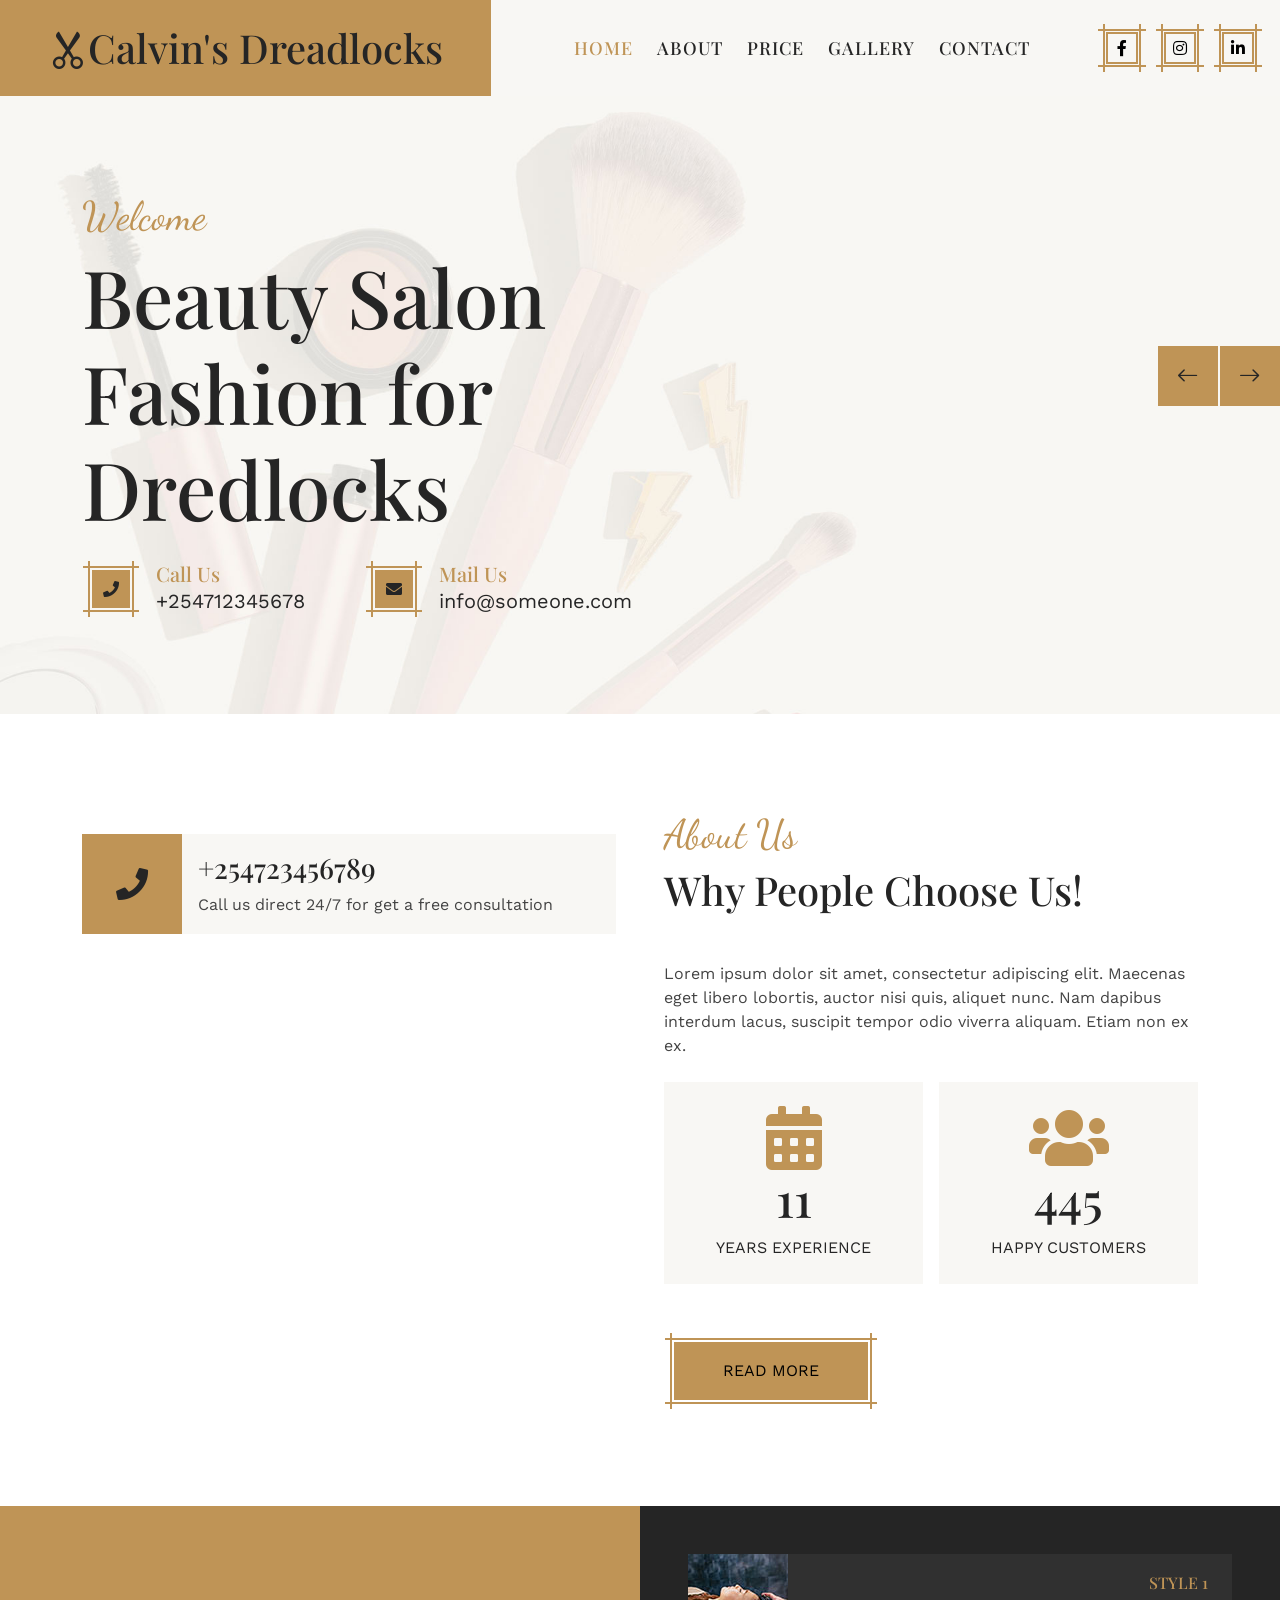
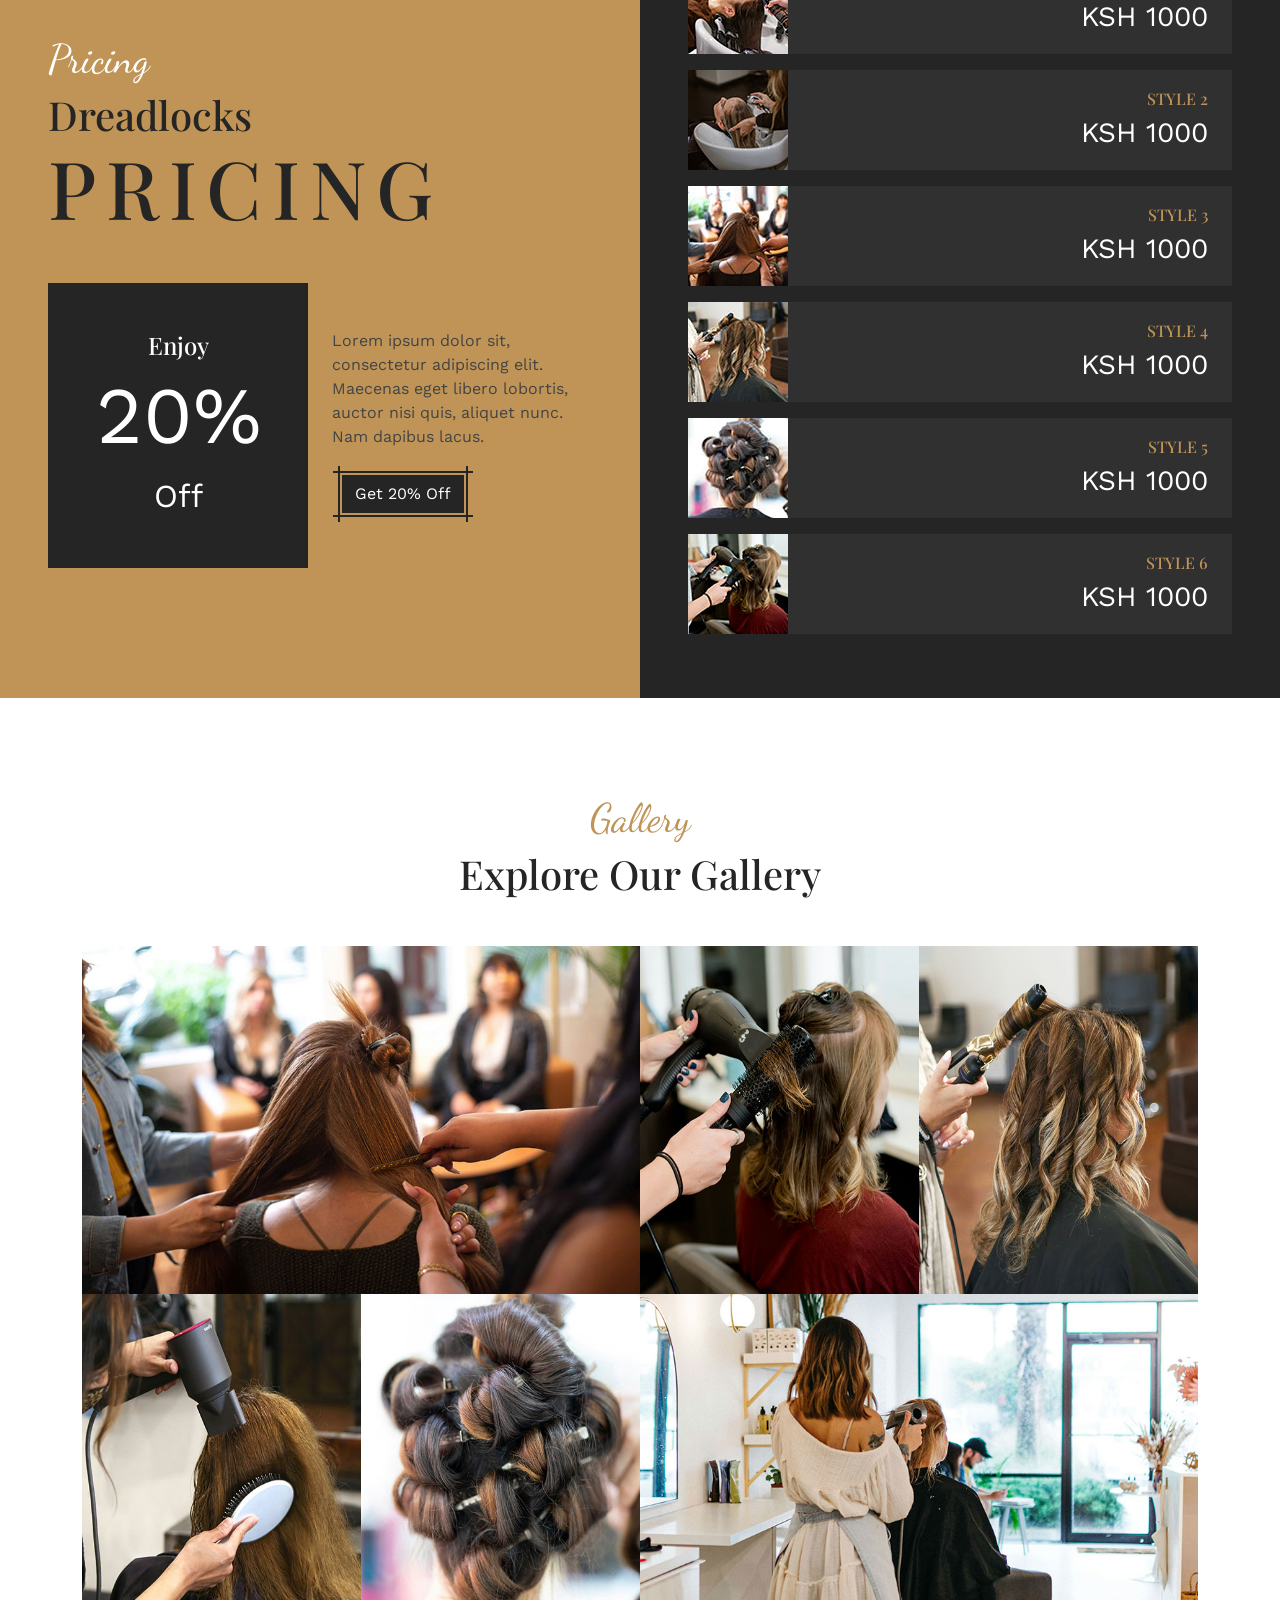
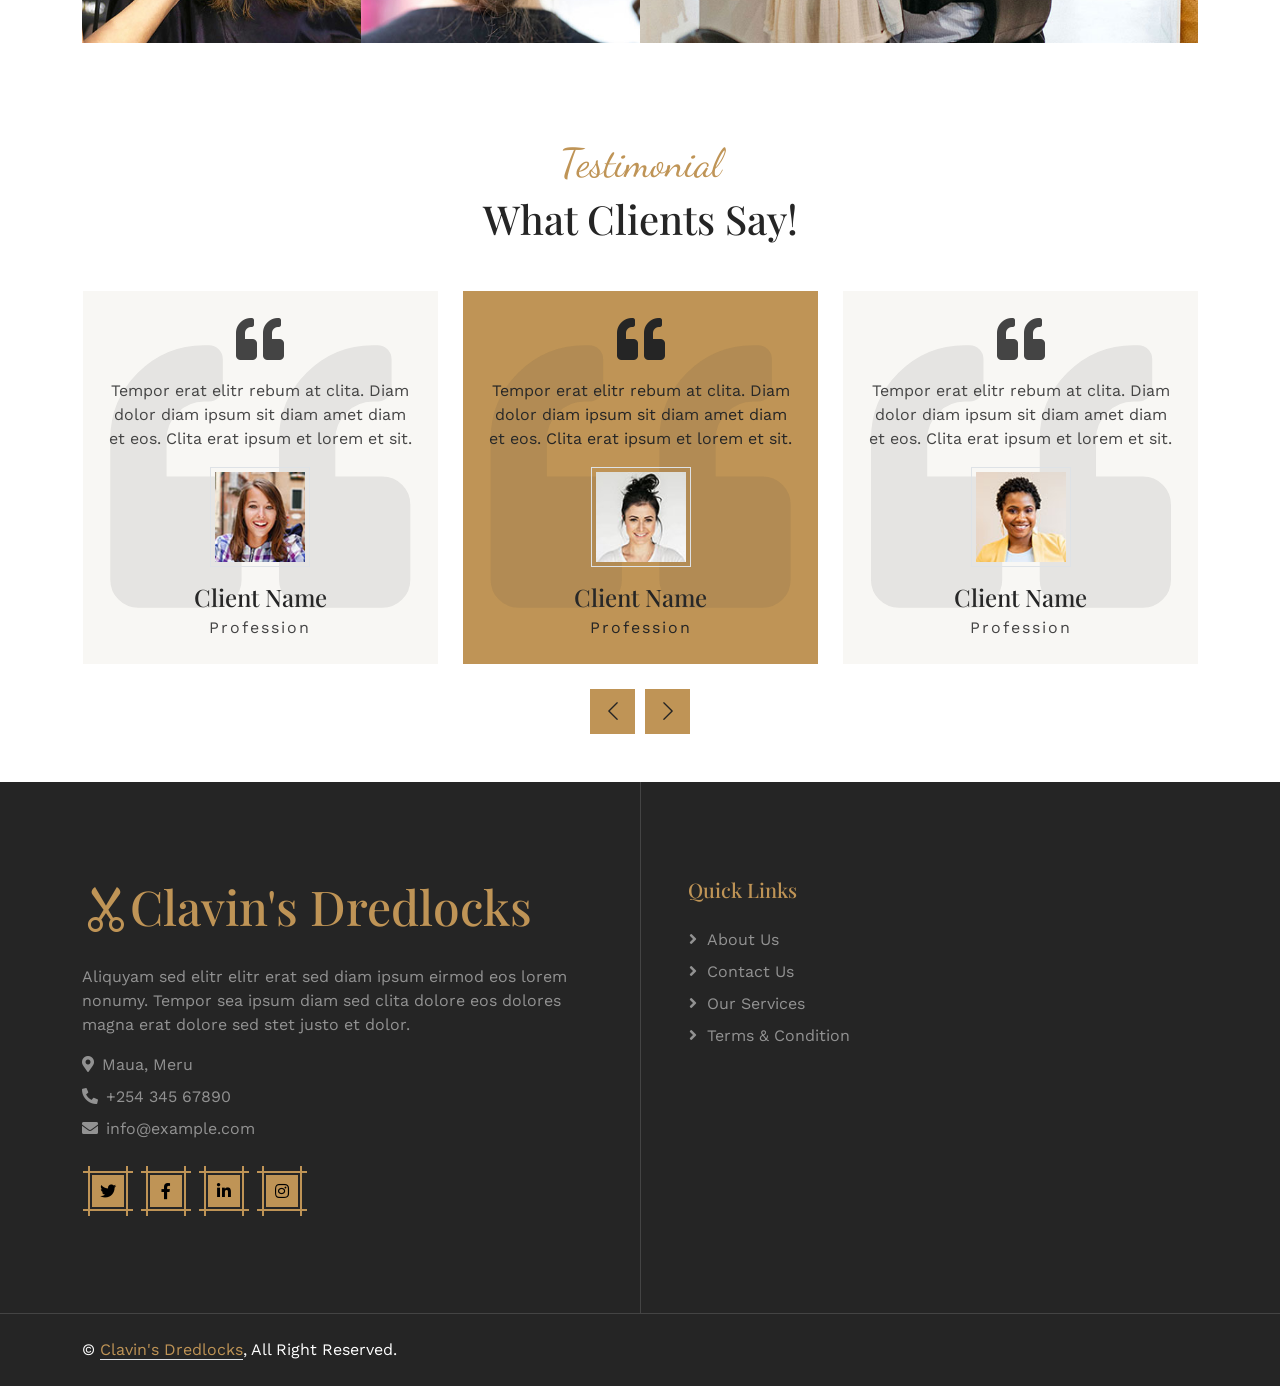
==== commit d0afc7e9: "Update title in index.html for branding" ====
--- a/index.html
+++ b/index.html
@@ -3,7 +3,7 @@
 
 <head>
     <meta charset="utf-8">
-    <title>Calvin's Dreadlocks</title>
+    <title>Carlvin's Dreadlocks | Where Dreams come true</title>
     <meta content="width=device-width, initial-scale=1.0" name="viewport">
     <meta content="" name="keywords">
     <meta content="" name="description">
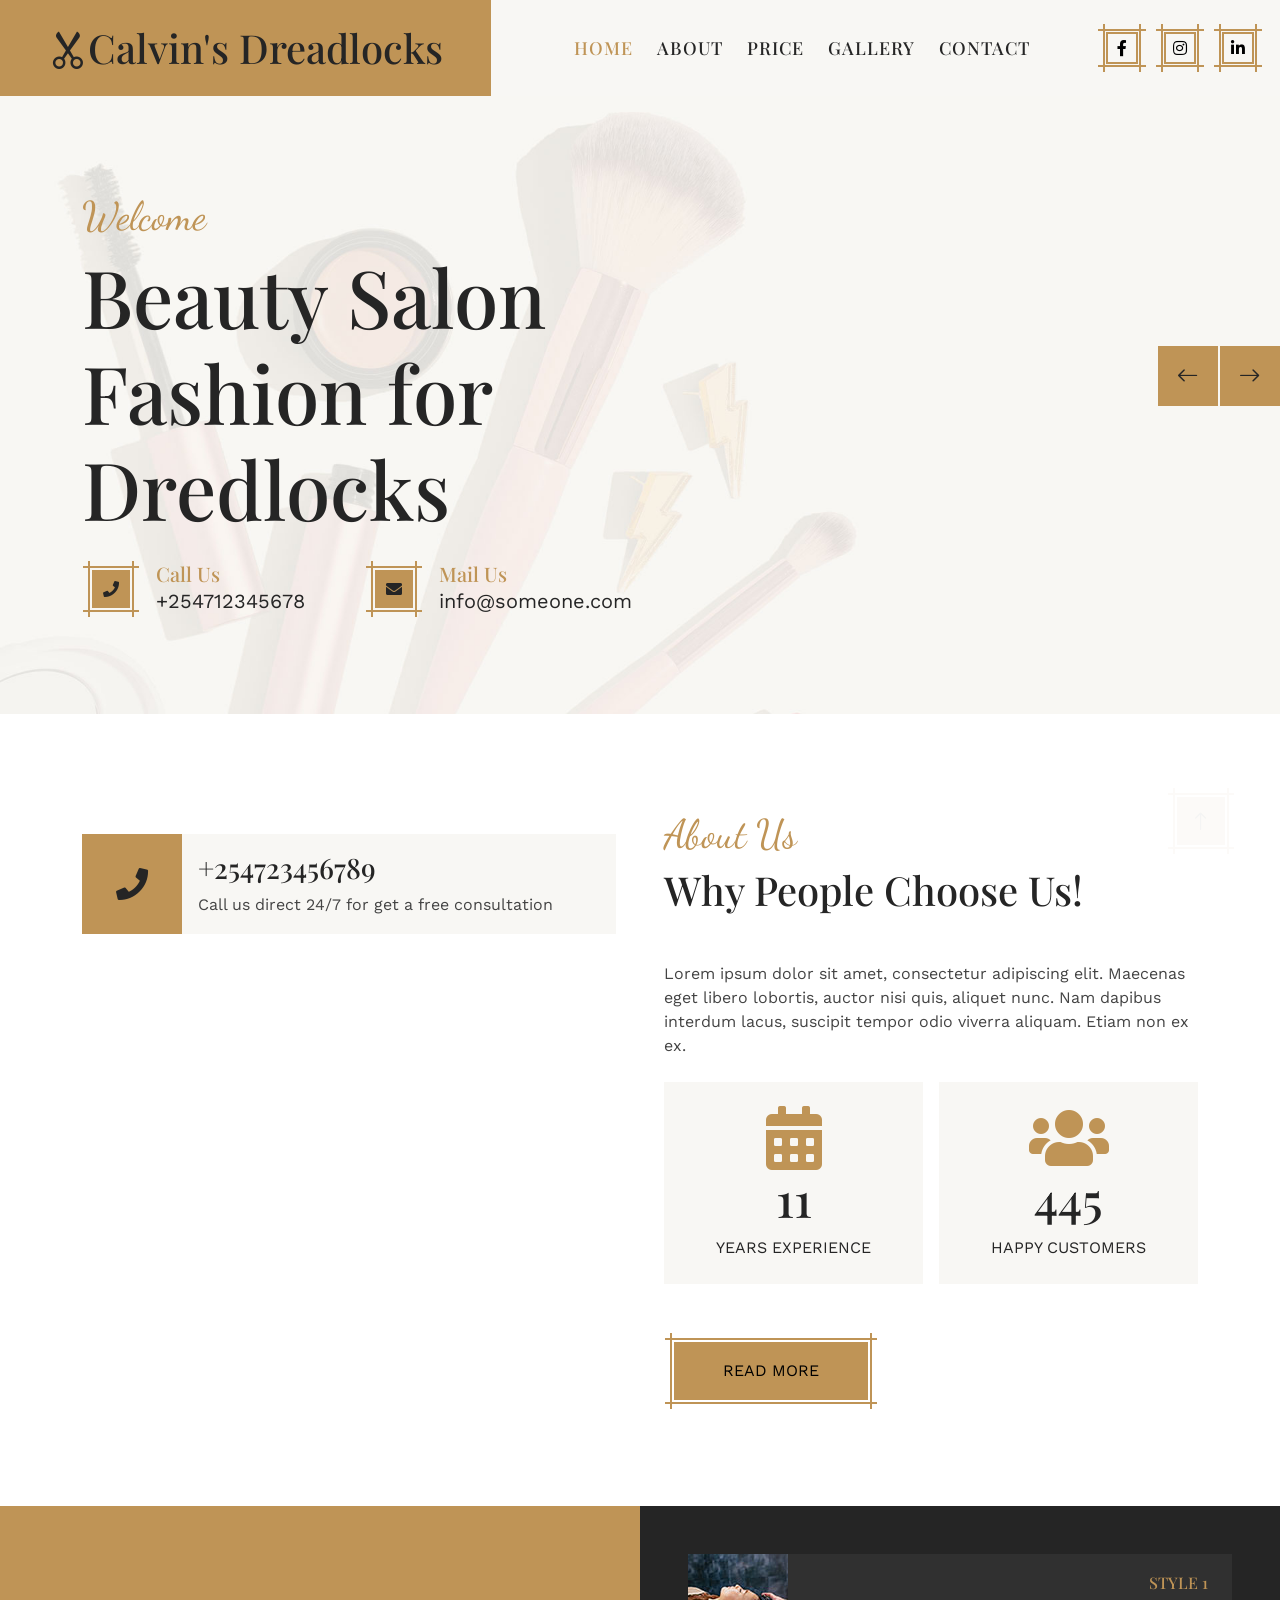
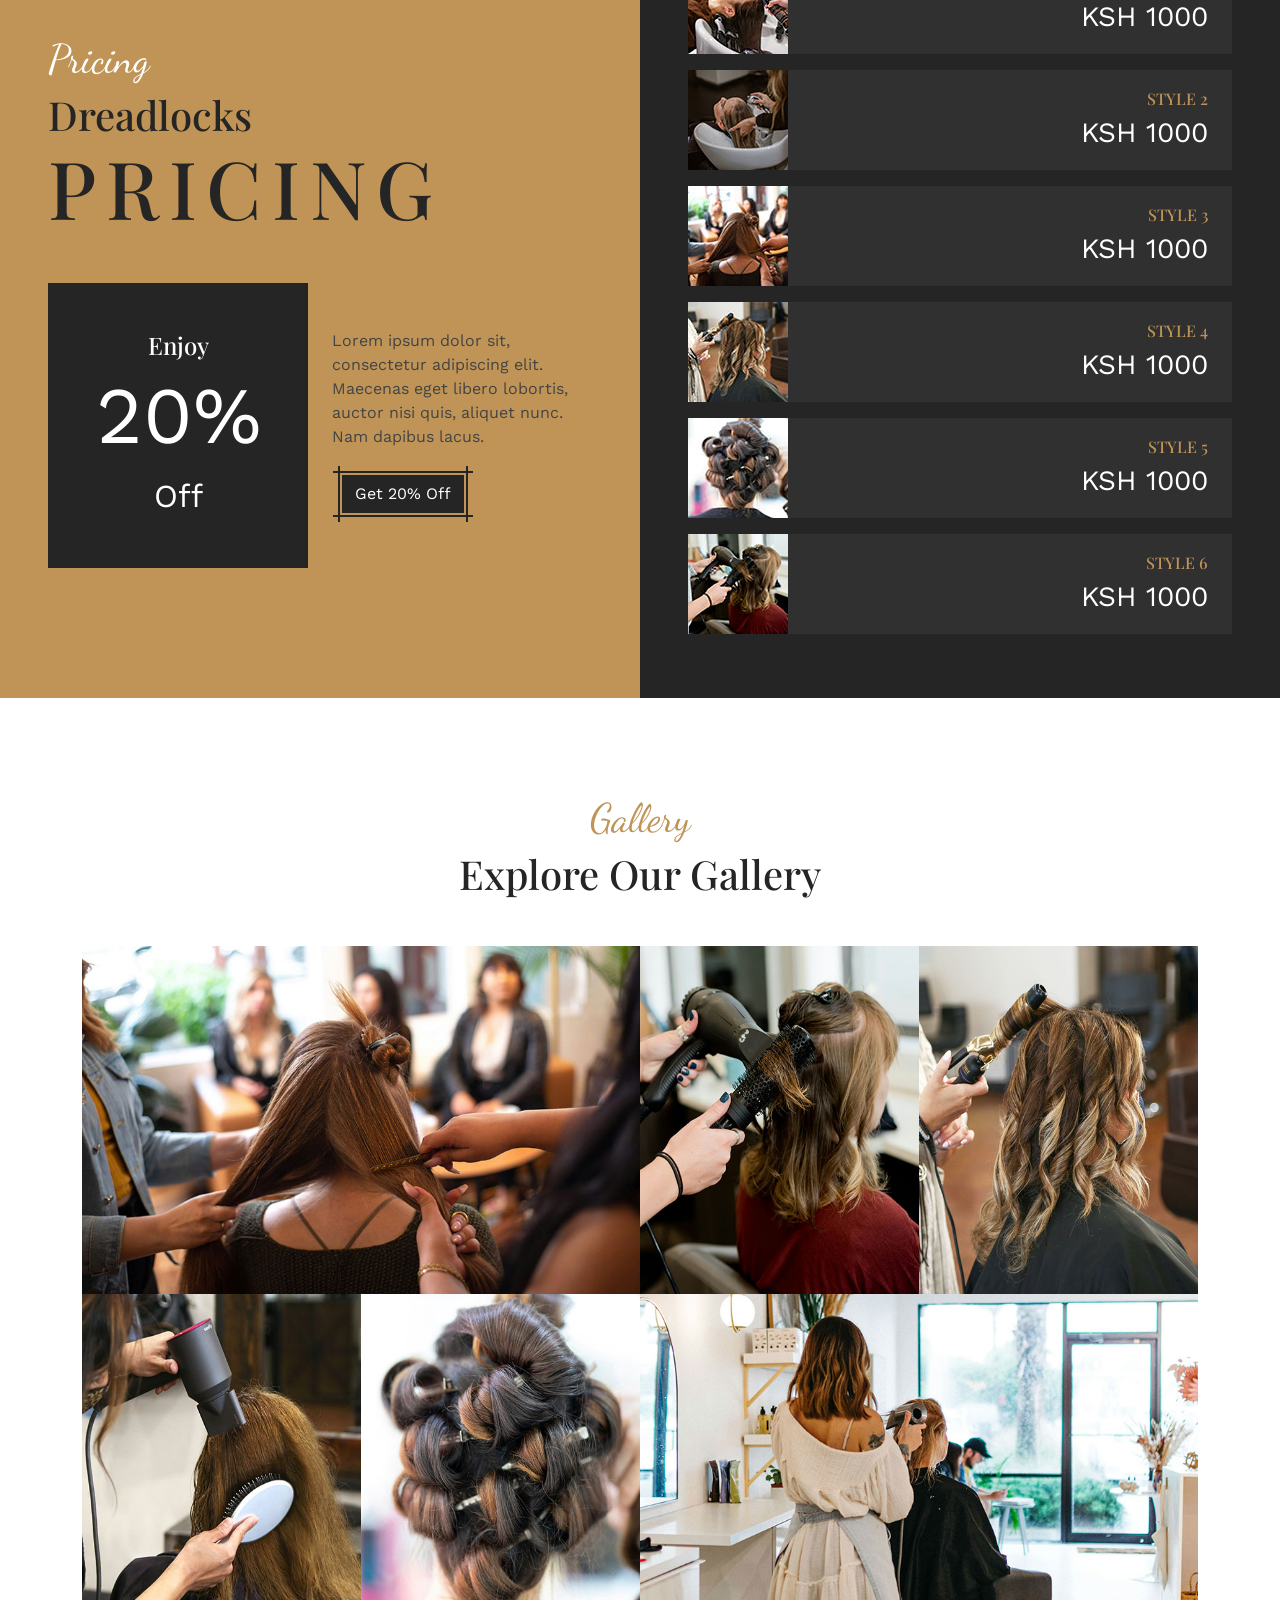
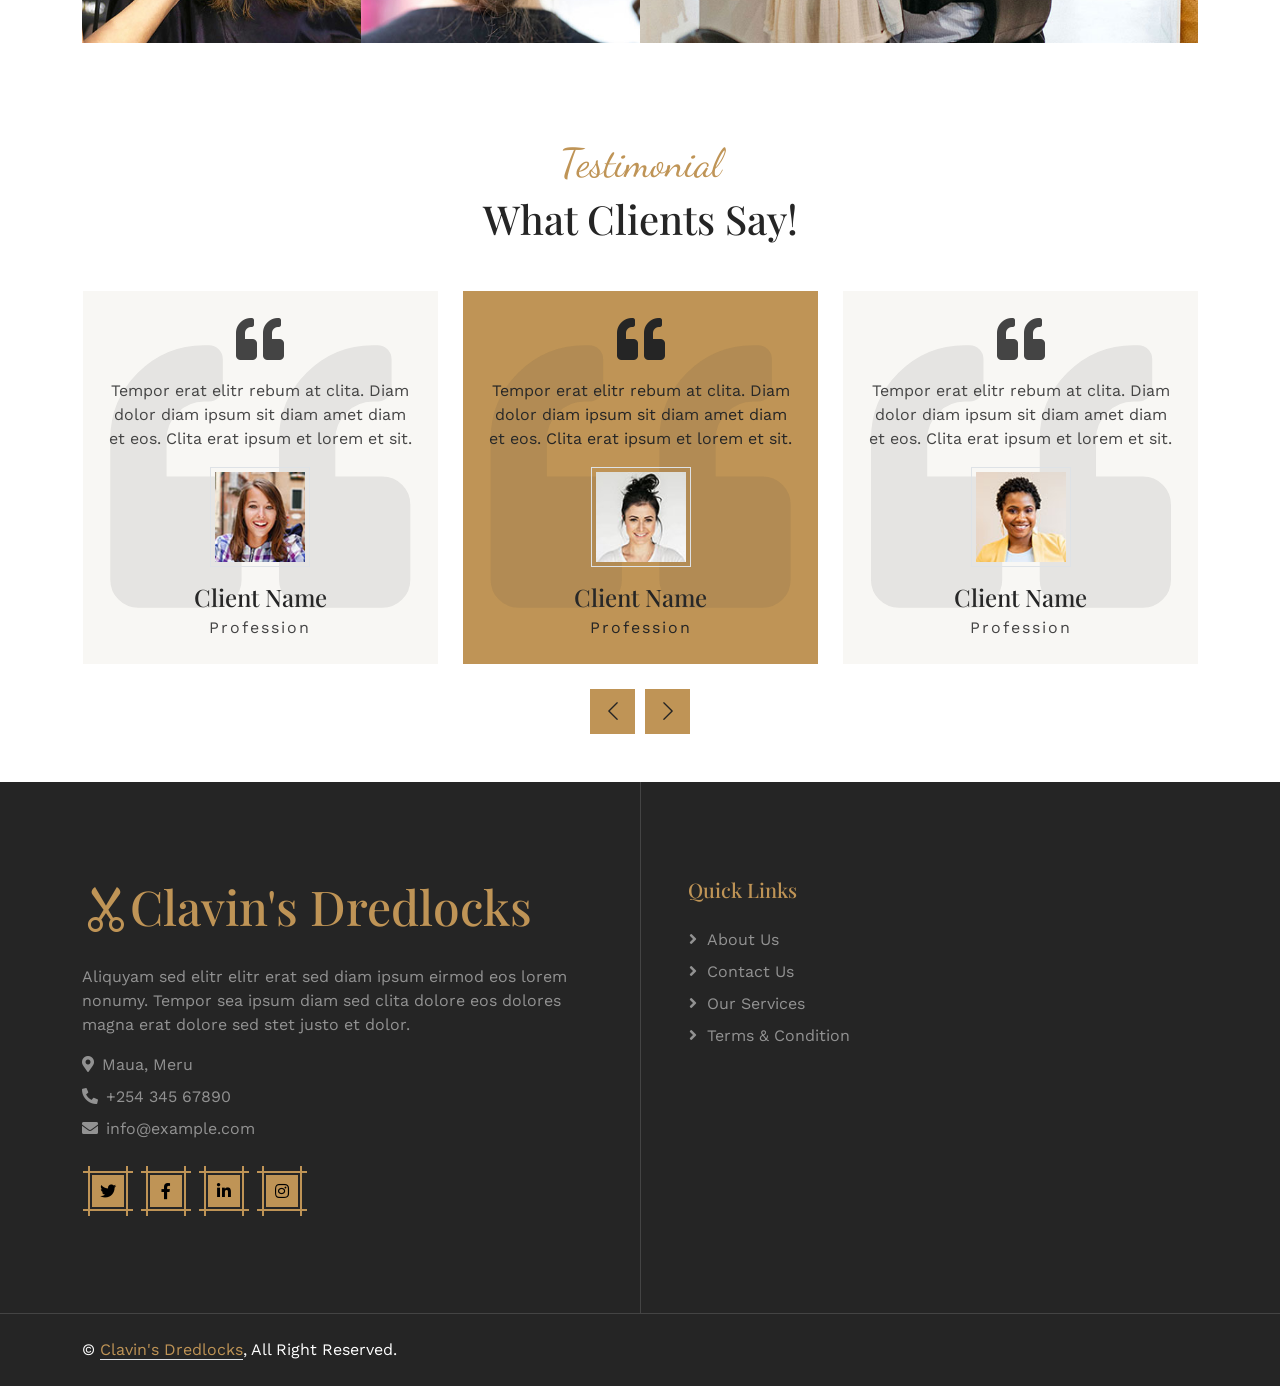
==== commit c0d2d58d: "Change favicon link to blog-1.jpg" ====
--- a/index.html
+++ b/index.html
@@ -9,7 +9,7 @@
     <meta content="" name="description">
 
     <!-- Favicon -->
-    <link href="img/favicon.ico" rel="icon">
+    <link href="img/blog-1.jpg" rel="icon">
 
     <!-- Google Web Fonts -->
     <link rel="preconnect" href="https://fonts.googleapis.com">
